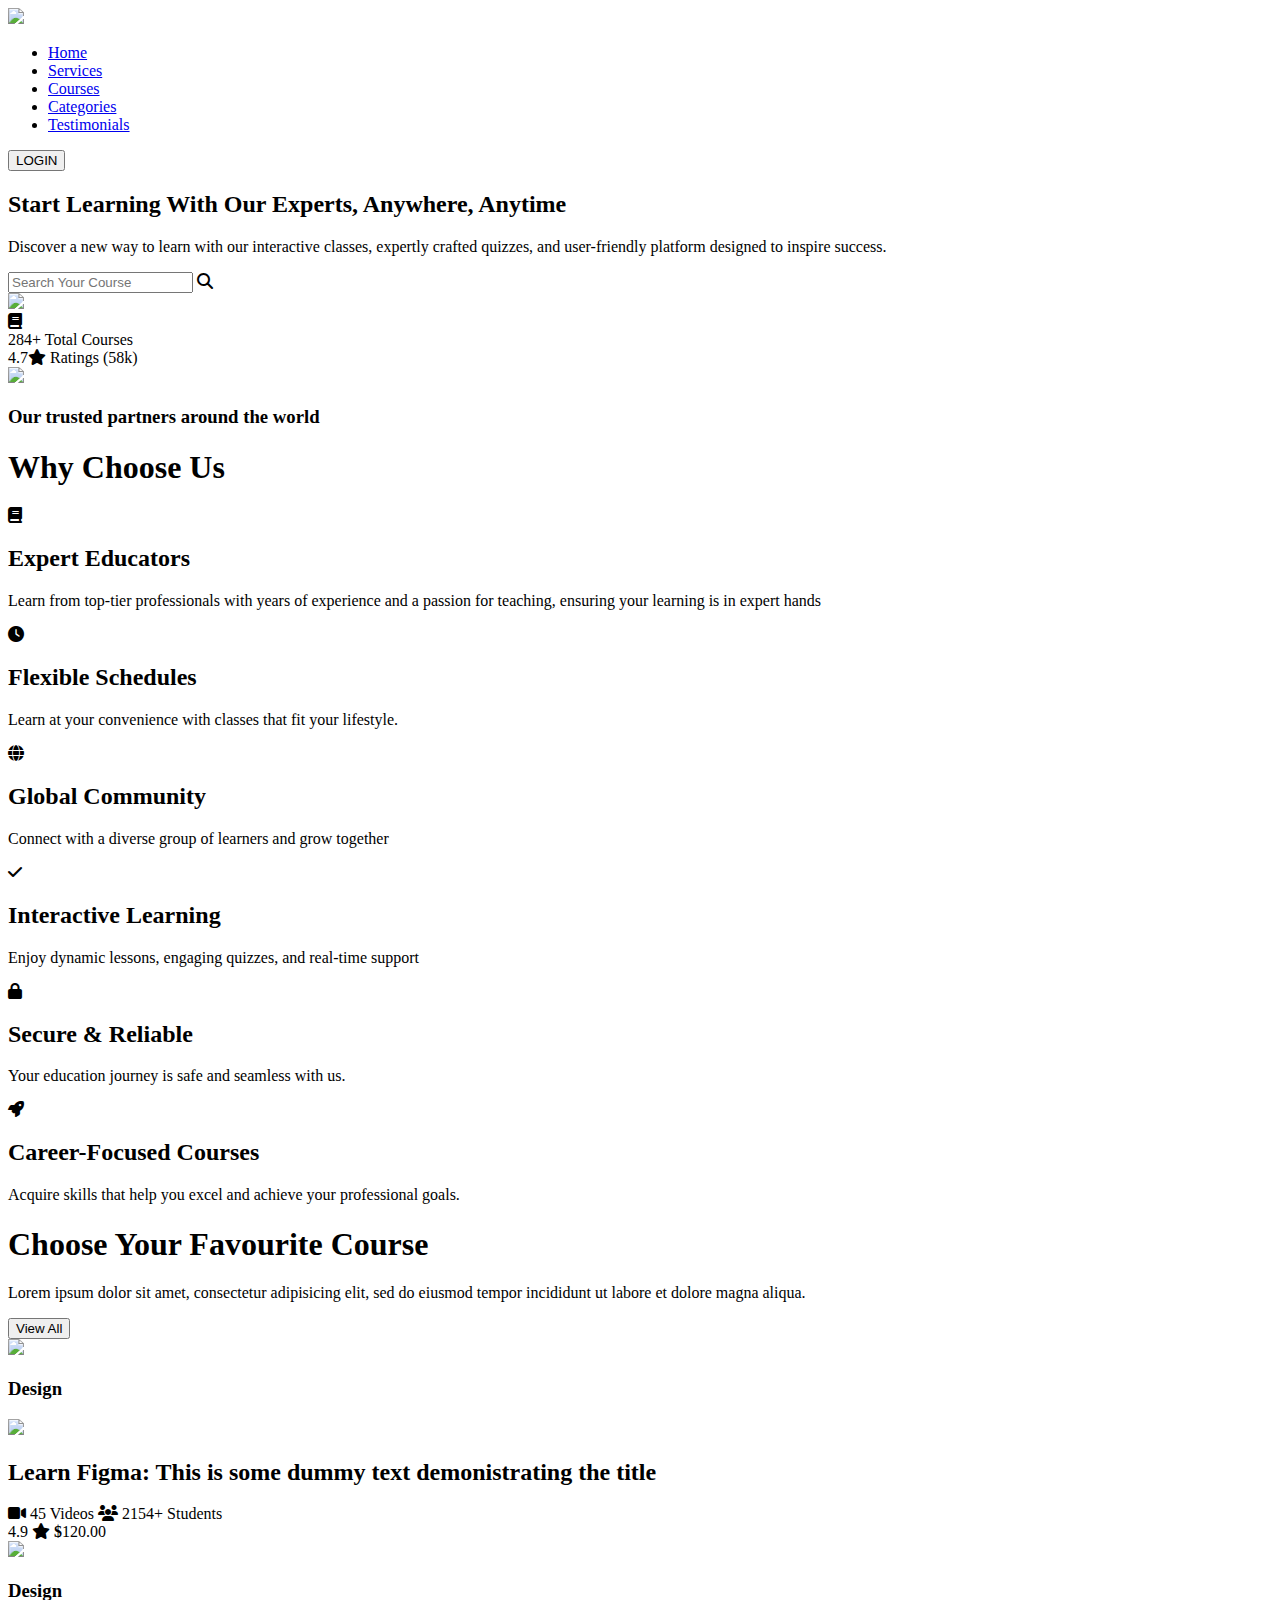
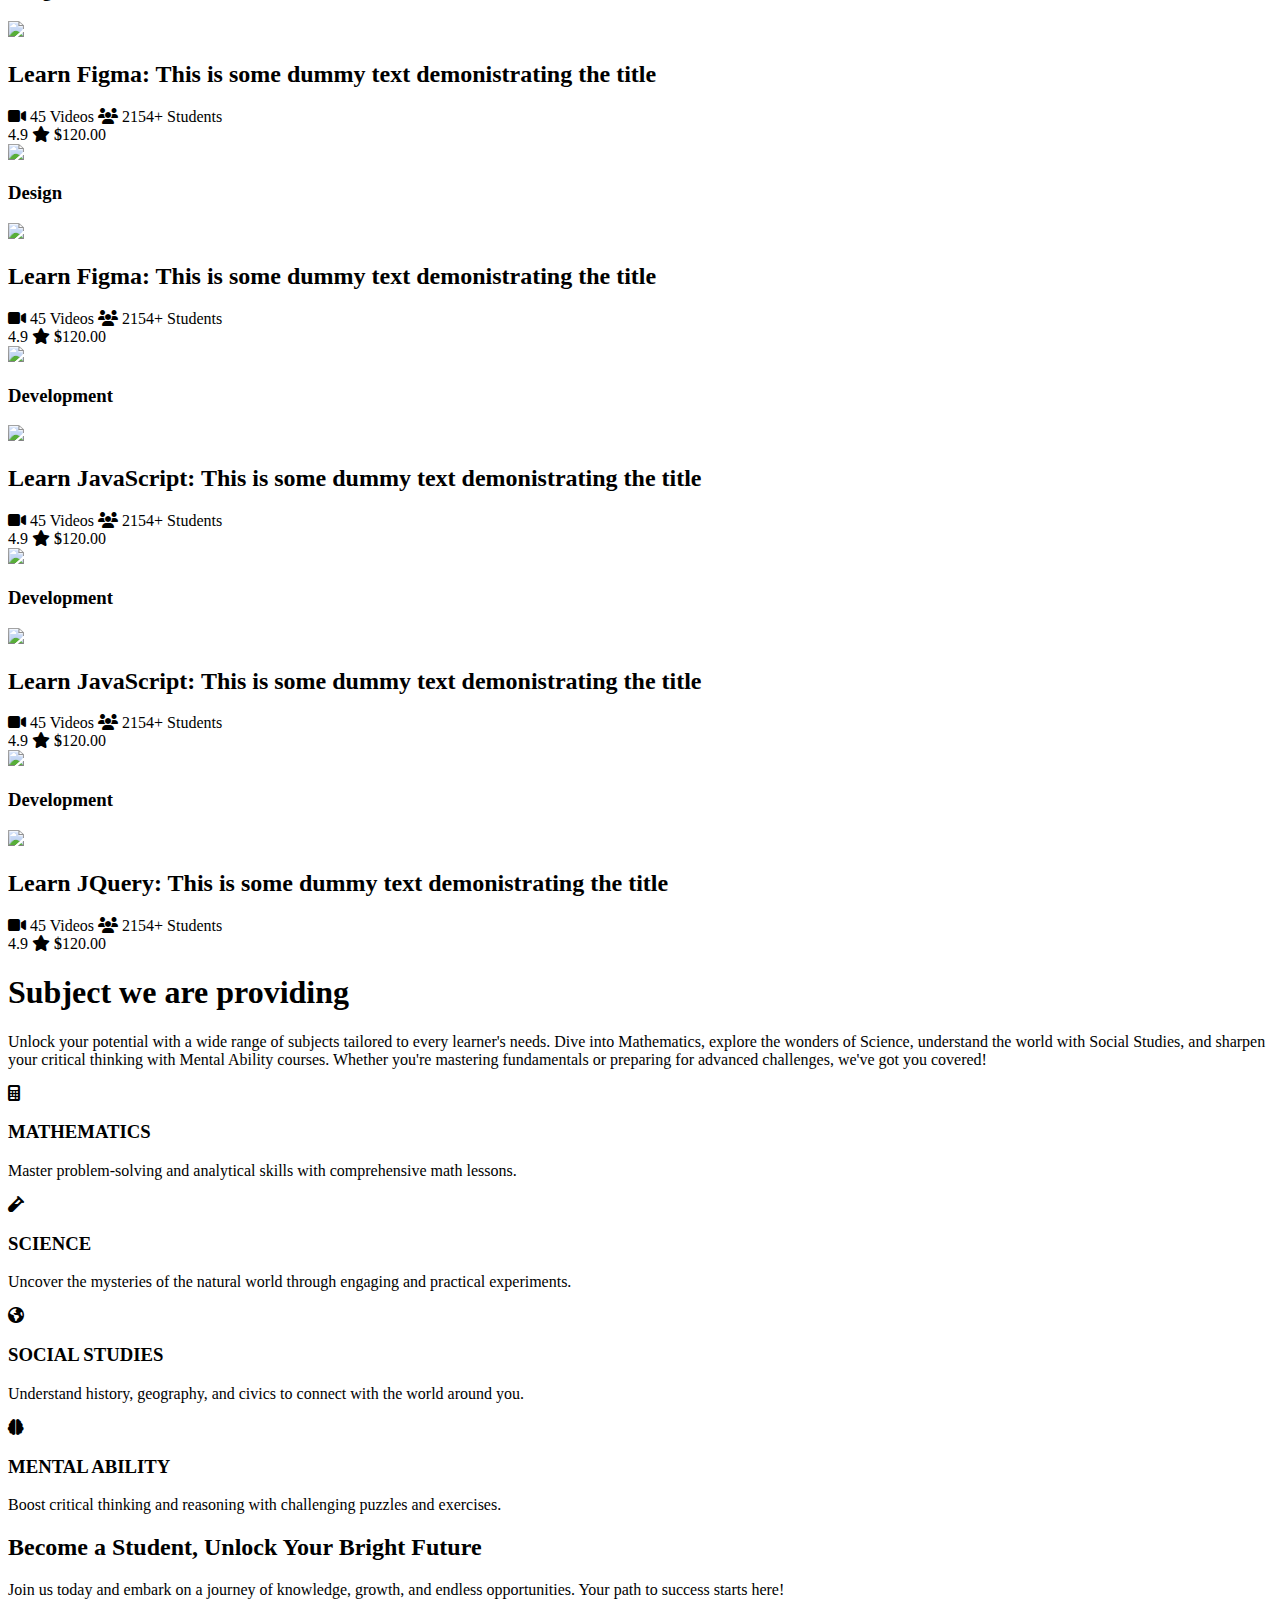
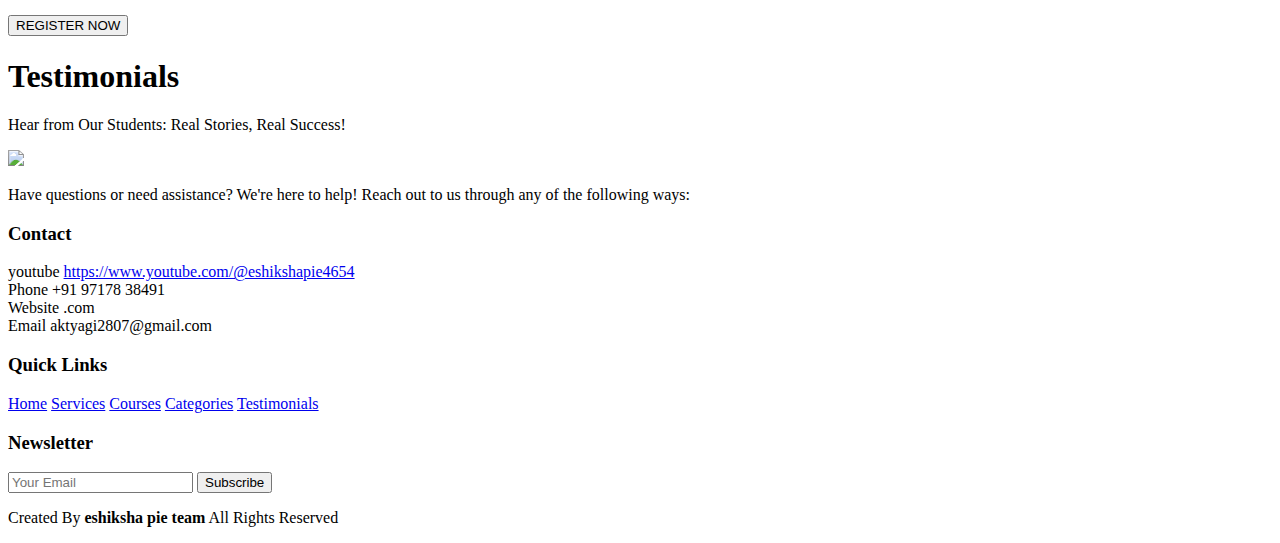
==== index.html @ e1b63f80 "ADDED INDEX.HTML" ====
<!DOCTYPE html>
<html>
<head>
	<!--  *****   Link To Custom CSS Style Sheet   *****  -->
	<link rel="stylesheet" type="text/css" href="style.css">

	<!--  *****   Link To Font Awsome Icons   *****  -->
	<link rel="stylesheet" href="https://cdnjs.cloudflare.com/ajax/libs/font-awesome/6.1.1/css/all.min.css"/>

	<!--  *****   Link To Owl Carousel   *****  -->
	<link rel="stylesheet" href="https://cdnjs.cloudflare.com/ajax/libs/OwlCarousel2/2.3.4/assets/owl.carousel.min.css" />

	<link rel="stylesheet" href="https://cdnjs.cloudflare.com/ajax/libs/OwlCarousel2/2.3.4/assets/owl.theme.default.min.css" />

	<meta name="viewport" content="width=device-width, initial-scale=1, shrink-to-fit=no">
	<title>eshiksha pie</title>
</head>
<body>
<!--   *** Website Container Starts ***   -->
<div class="website-container">
	
<!--   *** Home Section Starts ***   -->
<section class="home" id="home">
	<!--   === Main Navbar Starts ===   -->
	<nav class="main-navbar">
		<a href="#" class="logo">
			<img src="H:\Bright Future Online Education Website (Five Star Tutorials)\Project Files\images\brand-logos\img.png">
		</a>
		<ul class="nav-list">
			<li><a href="#home">Home</a></li>
			<li><a href="#services">Services</a></li>
			<li><a href="#courses">Courses</a></li>
			<li><a href="#categories">Categories</a></li>
			<li><a href="#testimonials">Testimonials</a></li>
		</ul>
		<a href="LOGIN.htm" class="get-started-btn-container">
			<button class="get-started-btn btn">LOGIN</button>
		</a>
		<div class="menu-btn">
			<span></span>
		</div>
	</nav>
	<!--   === Main Navbar Ends ===   -->
	<!--   === Banner Starts ===   -->
	<div class="banner">
		
		<div class="banner-desc">
			<h2>Start Learning With Our Experts, Anywhere, Anytime</h2>
			<p>Discover a new way to learn with our interactive classes, expertly crafted quizzes, and user-friendly platform designed to inspire success.</p>
			<form class="search-bar">
				<input type="search" placeholder="Search Your Course">
				<i class="fa-solid fa-search"></i>
			</form>
		</div>

		<div class="banner-img">
			<div class="banner-img-container">
				<img src="H:\Bright Future Online Education Website (Five Star Tutorials)\Project Files\images\home\stuedent.png">

				<div class="states">
					<div class="total-courses">
						<div class="icon">
							<i class="fa-solid fa-book"></i>
						</div>
						<div class="desc">
							<span>284+</span>
							<span>Total Courses</span>
						</div>
					</div>

					<div class="courses-ratings">
						<span>4.7<i class="fa-solid fa-star"></i></span>
						<span>Ratings (58k)</span>
					</div>
				</div>

				<div class="pattern">
					<img src="images/home/pattern.png">
				</div>

			</div>
		</div>

	</div>
	<!--   === Banner Ends ===   -->
</section>
<!--   *** Home Section Ends ***   -->

<!--   *** Partners Section Starts ***   -->
<section class="partners">
	<h3>Our trusted partners around the world</h3>
	<div class="owl-carousel owl-theme partners-slider">

    	<div class="item brand-item">
    		<img src="images/brand-logos/matoontapa.png">
    	</div>
    	<div class="item brand-item">
    		<img src="images/brand-logos/khostan.png">
    	</div>
    	<div class="item brand-item">
    		<img src="images/brand-logos/etimadya.png">
    	</div>
    	<div class="item brand-item">
    		<img src="images/brand-logos/torghar.png">
    	</div>
    	<div class="item brand-item">
    		<img src="images/brand-logos/nadershakot.png">
    	</div>
    	<div class="item brand-item">
    		<img src="images/brand-logos/almarah.png">
    	</div>

	</div>
</section>
<!--   *** Partners Section Ends ***   -->

<!--   *** Services Section Starts ***   -->
<section class="services" id="services">
	<!--   *** Services Header Starts ***   -->
	<header class="section-header">
		<h1>Why Choose Us</h1>
		<p></p>
	</header>
	<!--   *** Services Header Ends ***   -->
	<!--   *** Services Contents Starts ***   -->
	<div class="services-contents">

		<div class="service-box">
			<div class="service-icon">
				<i class="fa-solid fa-book"></i>
			</div>
			<div class="service-desc">
				<h2>Expert Educators</h2>
				<p>Learn from top-tier professionals with years of experience and a passion for teaching, ensuring your learning is in expert hands</p>
			</div>
		</div>

		<div class="service-box">
			<div class="service-icon">
				<i class="fa-solid fa-clock"></i>
			</div>
			<div class="service-desc">
				<h2>Flexible Schedules</h2>
				<p>Learn at your convenience with classes that fit your lifestyle.</p>
			</div>
		</div>

		<div class="service-box">
			<div class="service-icon">
				<i class="fa-solid fa-globe"></i>
			</div>
			<div class="service-desc">
				<h2>Global Community</h2>
				<p>Connect with a diverse group of learners and grow together</p>
			</div>
		</div>

		<div class="service-box">
			<div class="service-icon">
				<i class="fa-solid fa-check"></i>
			</div>
			<div class="service-desc">
				<h2>Interactive Learning</h2>
				<p>Enjoy dynamic lessons, engaging quizzes, and real-time support</p>
			</div>
		</div>

		<div class="service-box">
			<div class="service-icon">
				<i class="fa-solid fa-lock"></i>
			</div>
			<div class="service-desc">
				<h2>Secure & Reliable </h2>
				<p>Your education journey is safe and seamless with us.</p>
			</div>
		</div>

		<div class="service-box">
			<div class="service-icon">
				<i class="fa-solid fa-rocket"></i>
			</div>
			<div class="service-desc">
				<h2>Career-Focused Courses </h2>
				<p>Acquire skills that help you excel and achieve your professional goals.</p>
			</div>
		</div>

	</div>
	<!--   *** Services Contents Ends ***   -->
</section>
<!--   *** Services Section Ends ***   -->

<!--   *** Courses Section Starts ***   -->
<section class="courses" id="courses">
	<!--   *** Courses Header Starts ***   -->
	<header class="section-header">
		<div class="header-text">
			<h1>Choose Your Favourite Course</h1>
			<p>Lorem ipsum dolor sit amet, consectetur adipisicing elit, sed do eiusmod tempor incididunt ut labore et dolore magna aliqua.</p>
		</div>
		<button class="courses-btn btn">View All</button>
	</header>
	<!--   *** Courses Header Ends ***   -->
	<!--   *** Courses Contents Starts ***   -->
	<div class="course-contents">
		
		<div class="course-card">
			<img src="images/courses/course-1.jpg">
			<div class="category">
				<div class="subject"><h3>Design</h3></div>
				<img src="images/courses/teacher-1.jpg">
			</div>
			<h2 class="course-title">Learn Figma: This is some dummy text demonistrating the title</h2>
			<div class="course-desc">
				<span><i class="fa-solid fa-video"></i> 45 Videos</span>
				<span><i class="fa-solid fa-users"></i> 2154+ Students</span>
			</div>
			<div class="course-ratings">
				<span>4.9 <i class="fa-solid fa-star"></i></span>
				<span><b>$</b>120.00</span>
			</div>
		</div>

		<div class="course-card">
			<img src="images/courses/course-1.jpg">
			<div class="category">
				<div class="subject"><h3>Design</h3></div>
				<img src="images/courses/teacher-1.jpg">
			</div>
			<h2 class="course-title">Learn Figma: This is some dummy text demonistrating the title</h2>
			<div class="course-desc">
				<span><i class="fa-solid fa-video"></i> 45 Videos</span>
				<span><i class="fa-solid fa-users"></i> 2154+ Students</span>
			</div>
			<div class="course-ratings">
				<span>4.9 <i class="fa-solid fa-star"></i></span>
				<span><b>$</b>120.00</span>
			</div>
		</div>

		<div class="course-card">
			<img src="images/courses/course-1.jpg">
			<div class="category">
				<div class="subject"><h3>Design</h3></div>
				<img src="images/courses/teacher-1.jpg">
			</div>
			<h2 class="course-title">Learn Figma: This is some dummy text demonistrating the title</h2>
			<div class="course-desc">
				<span><i class="fa-solid fa-video"></i> 45 Videos</span>
				<span><i class="fa-solid fa-users"></i> 2154+ Students</span>
			</div>
			<div class="course-ratings">
				<span>4.9 <i class="fa-solid fa-star"></i></span>
				<span><b>$</b>120.00</span>
			</div>
		</div>

		<div class="course-card">
			<img src="images/courses/course-1.jpg">
			<div class="category">
				<div class="subject"><h3>Development</h3></div>
				<img src="images/courses/teacher-1.jpg">
			</div>
			<h2 class="course-title">Learn JavaScript: This is some dummy text demonistrating the title</h2>
			<div class="course-desc">
				<span><i class="fa-solid fa-video"></i> 45 Videos</span>
				<span><i class="fa-solid fa-users"></i> 2154+ Students</span>
			</div>
			<div class="course-ratings">
				<span>4.9 <i class="fa-solid fa-star"></i></span>
				<span><b>$</b>120.00</span>
			</div>
		</div>

		<div class="course-card">
			<img src="images/courses/course-1.jpg">
			<div class="category">
				<div class="subject"><h3>Development</h3></div>
				<img src="images/courses/teacher-1.jpg">
			</div>
			<h2 class="course-title">Learn JavaScript: This is some dummy text demonistrating the title</h2>
			<div class="course-desc">
				<span><i class="fa-solid fa-video"></i> 45 Videos</span>
				<span><i class="fa-solid fa-users"></i> 2154+ Students</span>
			</div>
			<div class="course-ratings">
				<span>4.9 <i class="fa-solid fa-star"></i></span>
				<span><b>$</b>120.00</span>
			</div>
		</div>

		<div class="course-card">
			<img src="images/courses/course-1.jpg">
			<div class="category">
				<div class="subject"><h3>Development</h3></div>
				<img src="images/courses/teacher-1.jpg">
			</div>
			<h2 class="course-title">Learn JQuery: This is some dummy text demonistrating the title</h2>
			<div class="course-desc">
				<span><i class="fa-solid fa-video"></i> 45 Videos</span>
				<span><i class="fa-solid fa-users"></i> 2154+ Students</span>
			</div>
			<div class="course-ratings">
				<span>4.9 <i class="fa-solid fa-star"></i></span>
				<span><b>$</b>120.00</span>
			</div>
		</div>

	</div>
	<!--   *** Courses Contents Ends ***   -->
</section>
<!--   *** Courses Section Ends ***   -->

<!--   *** Courses Categories Section Starts ***   -->
<section class="categories" id="categories">
	<!--   === Categories Section Header Starts ===   -->
	<header class="section-header">
		<h1>Subject we are providing</h1>
		<p>Unlock your potential with a wide range of subjects tailored to every learner's needs. Dive into Mathematics, explore the wonders of Science, understand the world with Social Studies, and sharpen your critical thinking with Mental Ability courses. Whether you're mastering fundamentals or preparing for advanced challenges, we've got you covered!</p>
	</header>
	<!--   === Categories Section Header Ends ===   -->
	<!--   === Categories Section Contents Starts ===   -->
	<div class="categories-contents">
		
		<div class="category-item">
			<div class="category-icon">
				<i class="fa-solid fa-calculator"></i>
			</div>
			<div class="category-desc">
				<h3>MATHEMATICS</h3>
				<p>Master problem-solving and analytical skills with comprehensive math lessons.</p>
			</div>
		</div>

		<div class="category-item">
			<div class="category-icon">
				<i class="fa-solid fa-vial"></i>
			</div>
			<div class="category-desc">
				<h3>SCIENCE</h3>
				<p>Uncover the mysteries of the natural world through engaging and practical experiments.</p>
			</div>
		</div>

		<div class="category-item">
			<div class="category-icon">
				<i class="fa-solid fa-earth-americas"></i>
			</div>
			<div class="category-desc">
				<h3>SOCIAL STUDIES</h3>
				<p>Understand history, geography, and civics to connect with the world around you.</p>
			</div>
		</div>

		<div class="category-item">
			<div class="category-icon">
				<i class="fa-solid fa-brain"></i>
			</div>
			<div class="category-desc">
				<h3>MENTAL ABILITY</h3>
				<p>Boost critical thinking and reasoning with challenging puzzles and exercises.</p>
			</div>
		</div>

	</div>
	<!--   === Categories Section Contents Ends ===   -->
</section>
<!--   *** Courses Categories Section Ends ***   -->

<!--   *** Teacher Section Starts ***   -->
<section class="instructor">
	<div class="instructor-container">
		<h2>Become a Student, Unlock Your Bright Future </h2>
		<p>Join us today and embark on a journey of knowledge, growth, and endless opportunities. Your path to success starts here!</p>
		<button class="teacher-btn btn" onclick="window.location.href='file:///H:/Bright%20Future%20Online%20Education%20Website%20(Five%20Star%20Tutorials)/Project%20Files/register.htm'">REGISTER NOW</button>
	</div>
</section>
<!--   *** Teacher Section Ends ***   -->

<!--   *** Testimonials Section Starts ***   -->
<section class="testimonials" id="testimonials">
	<!--   === Testimonials Section Header Starts ===   -->
	<header class="section-header">
		<h1>Testimonials</h1>
	<p>Hear from Our Students: Real Stories, Real Success!</p>
	</header>
	<!--   === Testimonials Section Header Ends ===   -->
	<!--   === Testimonials Contents Starts ===   -->
	<div class="owl-carousel owl-theme testimonials-slider">

    	<div class="item testimonials-item">
    		<div class="profile">
    			<div class="profile-image">
    				<img src="images/testimonials/student-1.jpg">
    			</div>
    			<div class="profile-desc">
    				<span>KARTIK AGARWAL</span>
    				<span>Student</span>
    			</div>
    		</div>
    		<p>🌟 "Transformational Learning Experience!"
				"The teaching methods are incredible! The instructors explain complex topics with ease, making learning enjoyable and effective. Highly recommend this platform for anyone looking to excel!"</p>
    		<div class="quote">
    			<i class="fa fa-quote-left"></i>
    		</div>
    		<div class="ratings">
    			<i class="fa-solid fa-star"></i>
    			<i class="fa-solid fa-star"></i>
    			<i class="fa-solid fa-star"></i>
    			<i class="fa-solid fa-star"></i>
    			<i class="fa-solid fa-star"></i>
    		</div>
    	</div>

    	<div class="item testimonials-item">
    		<div class="profile">
    			<div class="profile-image">
    				<img src="images/testimonials/student-1.jpg">
    			</div>
    			<div class="profile-desc">
    				<span>ABHINAV KUMAR</span>
    				<span>Student</span>
    			</div>
    		</div>
    		<p>🌟 "Flexible and Engaging!"
				"The flexible schedules allowed me to learn at my own pace, and the interactive lessons kept me motivated throughout. This coaching platform is a game-changer!"</p>
    		<div class="quote">
    			<i class="fa fa-quote-left"></i>
    		</div>
    		<div class="ratings">
    			<i class="fa-solid fa-star"></i>
    			<i class="fa-solid fa-star"></i>
    			<i class="fa-solid fa-star"></i>
    			<i class="fa-solid fa-star"></i>
    			<i class="fa-solid fa-star"></i>
    		</div>
    	</div>

    	<div class="item testimonials-item">
    		<div class="profile">
    			<div class="profile-image">
    				<img src="images/testimonials/student-1.jpg">
    			</div>
    			<div class="profile-desc">
    				<span>SAKSHAM GARG</span>
    				<span>Student</span>
    			</div>
    		</div>
    		<p>🌟 "Top-Notch Educators!"
				"The expert educators here are outstanding! Their dedication and support have truly helped me improve my grades and confidence in subjects I used to struggle with."</p>
    		<div class="quote">
    			<i class="fa fa-quote-left"></i>
    		</div>
    		<div class="ratings">
    			<i class="fa-solid fa-star"></i>
    			<i class="fa-solid fa-star"></i>
    			<i class="fa-solid fa-star"></i>
    			<i class="fa-solid fa-star"></i>
    			<i class="fa-solid fa-star"></i>
    		</div>
    	</div>

    	<div class="item testimonials-item">
    		<div class="profile">
    			<div class="profile-image">
    				<img src="images/testimonials/student-1.jpg">
    			</div>
    			<div class="profile-desc">
    				<span>PAHAL SHARMA</span>
    				<span>Student</span>
    			</div>
    		</div>
    		<p>🌟 "A Community That Inspires!"
				"I love how this platform connects learners from different backgrounds. The collaborative environment and real-time support make it feel like a classroom, even online!"</p>
    		<div class="quote">
    			<i class="fa fa-quote-left"></i>
    		</div>
    		<div class="ratings">
    			<i class="fa-solid fa-star"></i>
    			<i class="fa-solid fa-star"></i>
    			<i class="fa-solid fa-star"></i>
    			<i class="fa-solid fa-star"></i>
    			<i class="fa-solid fa-star"></i>
    		</div>
    	</div>

    	<div class="item testimonials-item">
    		<div class="profile">
    			<div class="profile-image">
    				<img src="images/testimonials/student-1.jpg">
    			</div>
    			<div class="profile-desc">
    				<span>OMISHA BAHORAY</span>
    				<span>Student</span>
    			</div>
    		</div>
    		<p>🌟 "Results Beyond Expectations!"
				"I joined this coaching to improve my skills, and the results have been phenomenal. The focus on personalized learning and career-oriented courses made all the difference!"</p>
    		<div class="quote">
    			<i class="fa fa-quote-left"></i>
    		</div>
    		<div class="ratings">
    			<i class="fa-solid fa-star"></i>
    			<i class="fa-solid fa-star"></i>
    			<i class="fa-solid fa-star"></i>
    			<i class="fa-solid fa-star"></i>
    			<i class="fa-solid fa-star"></i>
    		</div>
    	</div>

	</div>
	<!--   === Testimonials Contents Ends ===   -->
</section>
<!--   *** Testimonials Section Ends ***   -->

<!--   *** Footer Section Starts ***   -->
<section class="footer" id="footer">
	
	<!--   === Footer Contents Starts ===   -->
	<div class="footer-contents">
		
		<div class="footer-col footer-col-1">
			<div class="col-title">
				<img src="H:\Bright Future Online Education Website (Five Star Tutorials)\Project Files\images\brand-logos\img.png">
			</div>
			<div class="col-contents">
				<p>Have questions or need assistance? We're here to help! Reach out to us through any of the following ways:</p>
				
			</div>
		</div>

		<div class="footer-col footer-col-2">
			<div class="col-title">
				<h3>Contact</h3>
			</div>
			<div class="col-contents">
				<div class="contact-row">
					<span>youtube</span>
					<span><a href="https://www.youtube.com/@eshikshapie4654">https://www.youtube.com/@eshikshapie4654</a></span>
				</div>
				<div class="contact-row">
					<span>Phone</span>
					<span>+91 97178 38491</span>
				</div>
				<div class="contact-row">
					<span>Website</span>
					<span>.com</span>
				</div>
				<div class="contact-row">
					<span>Email</span>
					<span>aktyagi2807@gmail.com</span>
				</div>
			</div>
		</div>

		<div class="footer-col footer-col-3">
			<div class="col-title">
				<h3>Quick Links</h3>
			</div>
			<div class="col-contents">
				<a href="#">Home</a>
				<a href="#">Services</a>
				<a href="#">Courses</a>
				<a href="#">Categories</a>
				<a href="#">Testimonials</a>
			</div>
		</div>

		<div class="footer-col footer-col-4">
			<div class="col-title">
				<h3>Newsletter</h3>
			</div>
			<div class="col-contents">
				<form class="newsletter">
					<input type="email" placeholder="Your Email">
					<button class="newsletter-btn btn" type="submit">Subscribe</button>
				</form>
			</div>
		</div>

	</div>
	<!--   === Footer Contents Ends ===   -->
	<div class="copy-rights">
		<p>Created By <b>eshiksha pie  team</b> All Rights Reserved</p>
	</div>

</section>
<!--   *** Footer Section Ends ***   -->


</div>
<!--   *** Website Container Ends ***   -->



<!--   *** Link To JQuery ***   -->
<script src="https://cdnjs.cloudflare.com/ajax/libs/jquery/3.7.0/jquery.min.js"></script>

<!--   *** Link To Owl Carousel ***   -->
<script src="https://cdnjs.cloudflare.com/ajax/libs/OwlCarousel2/2.3.4/owl.carousel.min.js"></script>

<!--   *** Link To Curstom Script File ***   -->
<script type="text/javascript" src="script.js"></script>
</body>
</html>
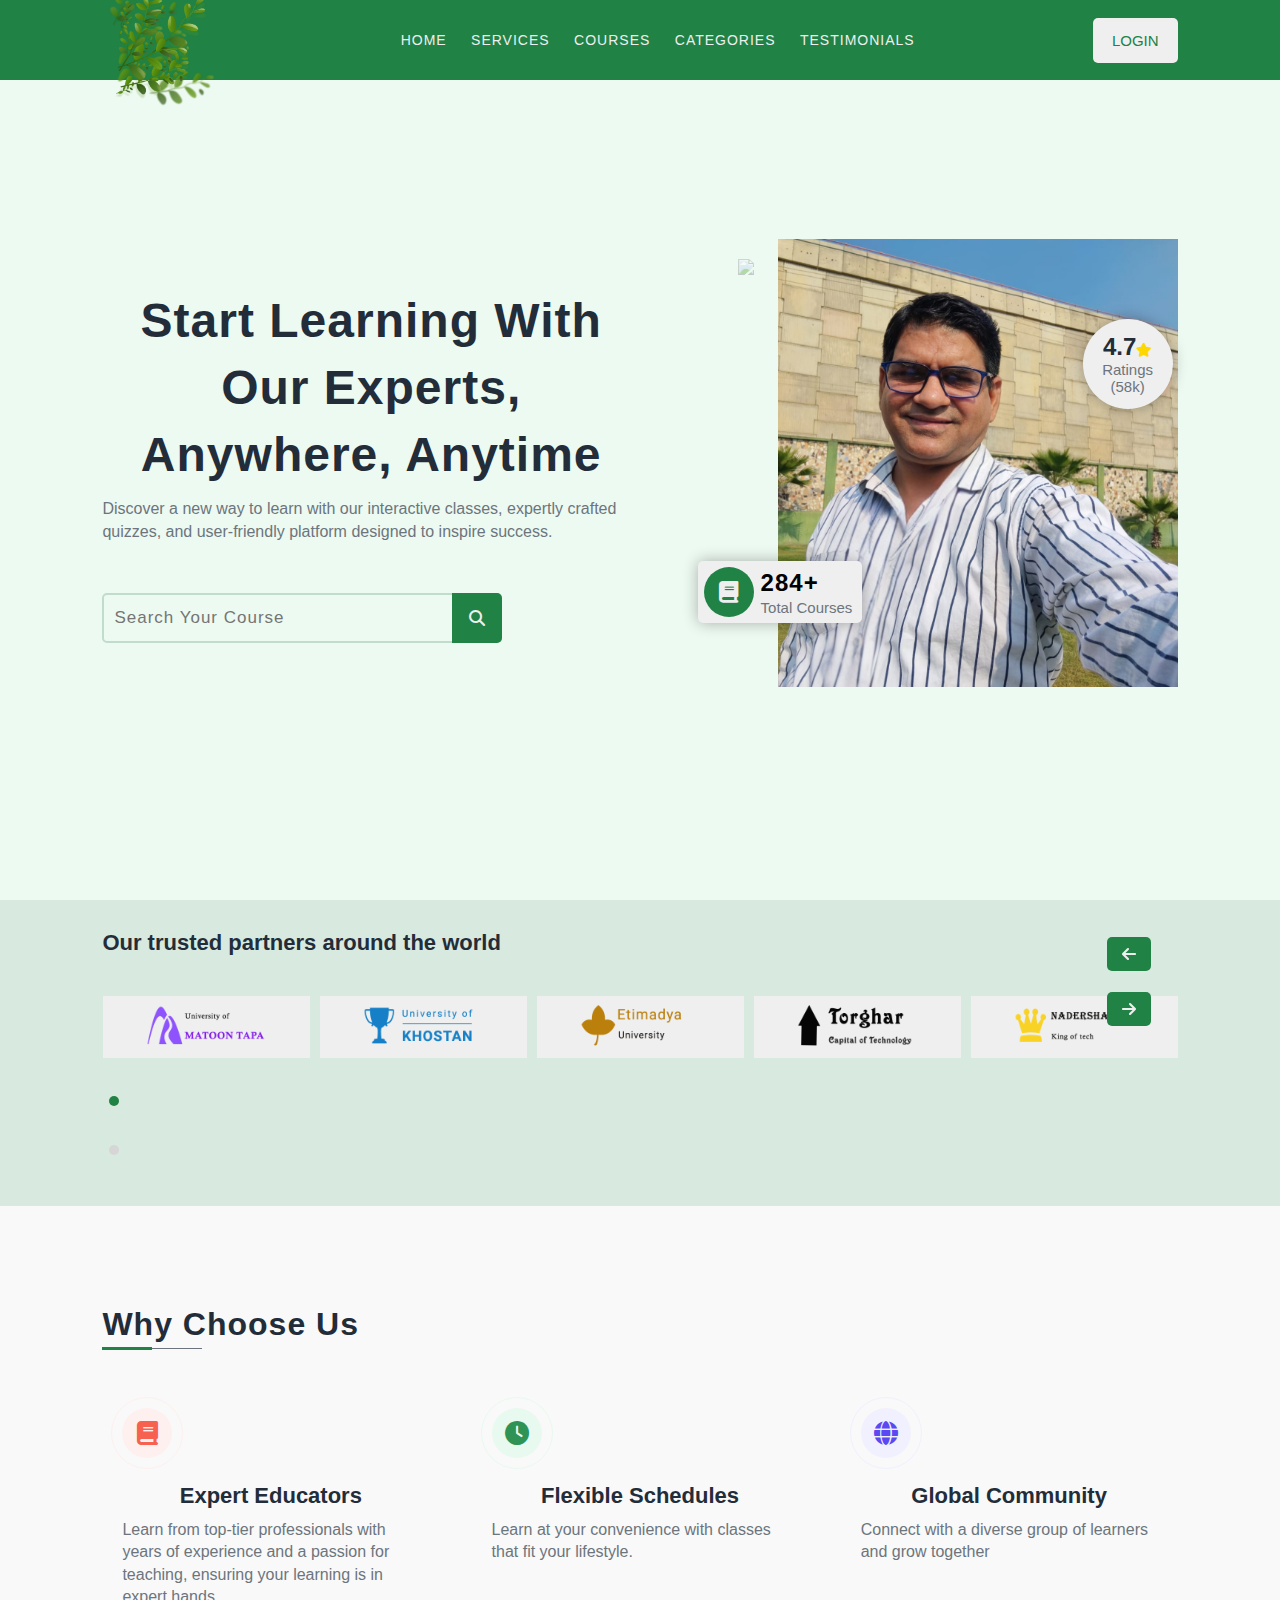
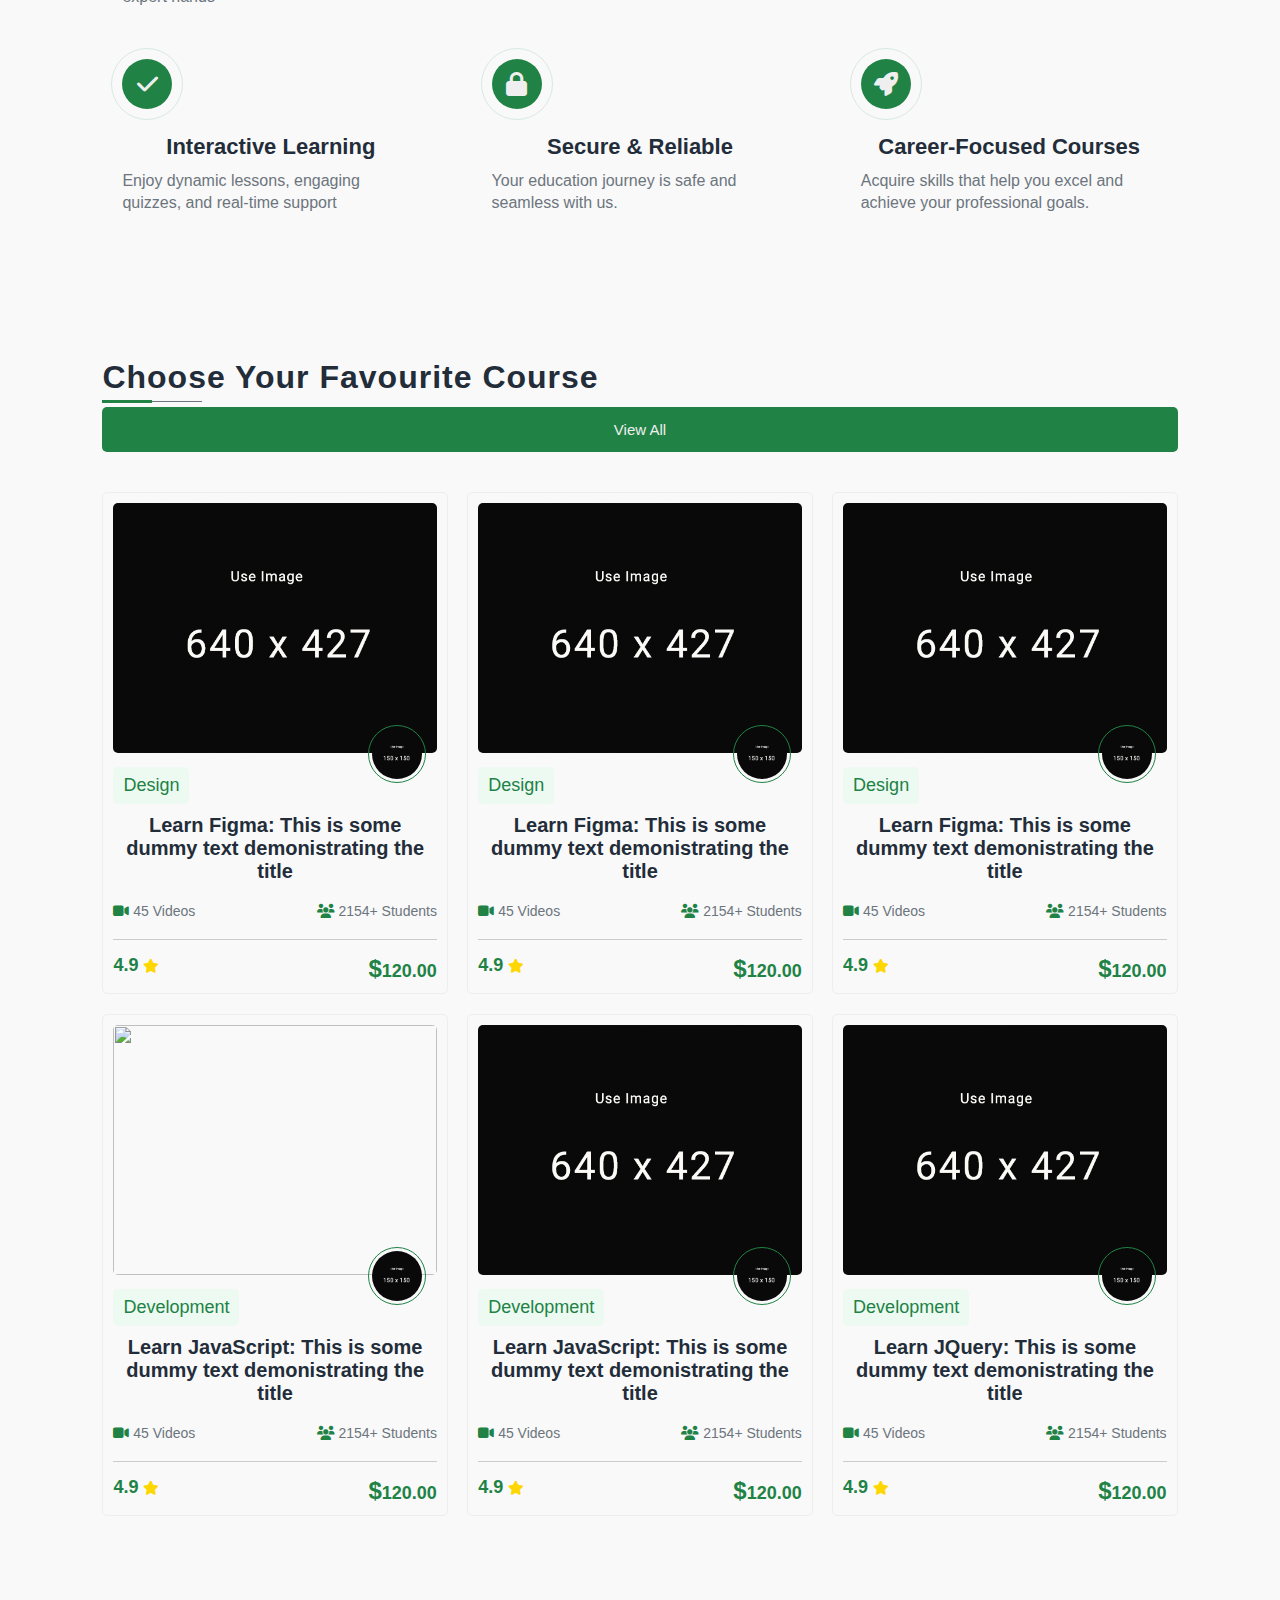
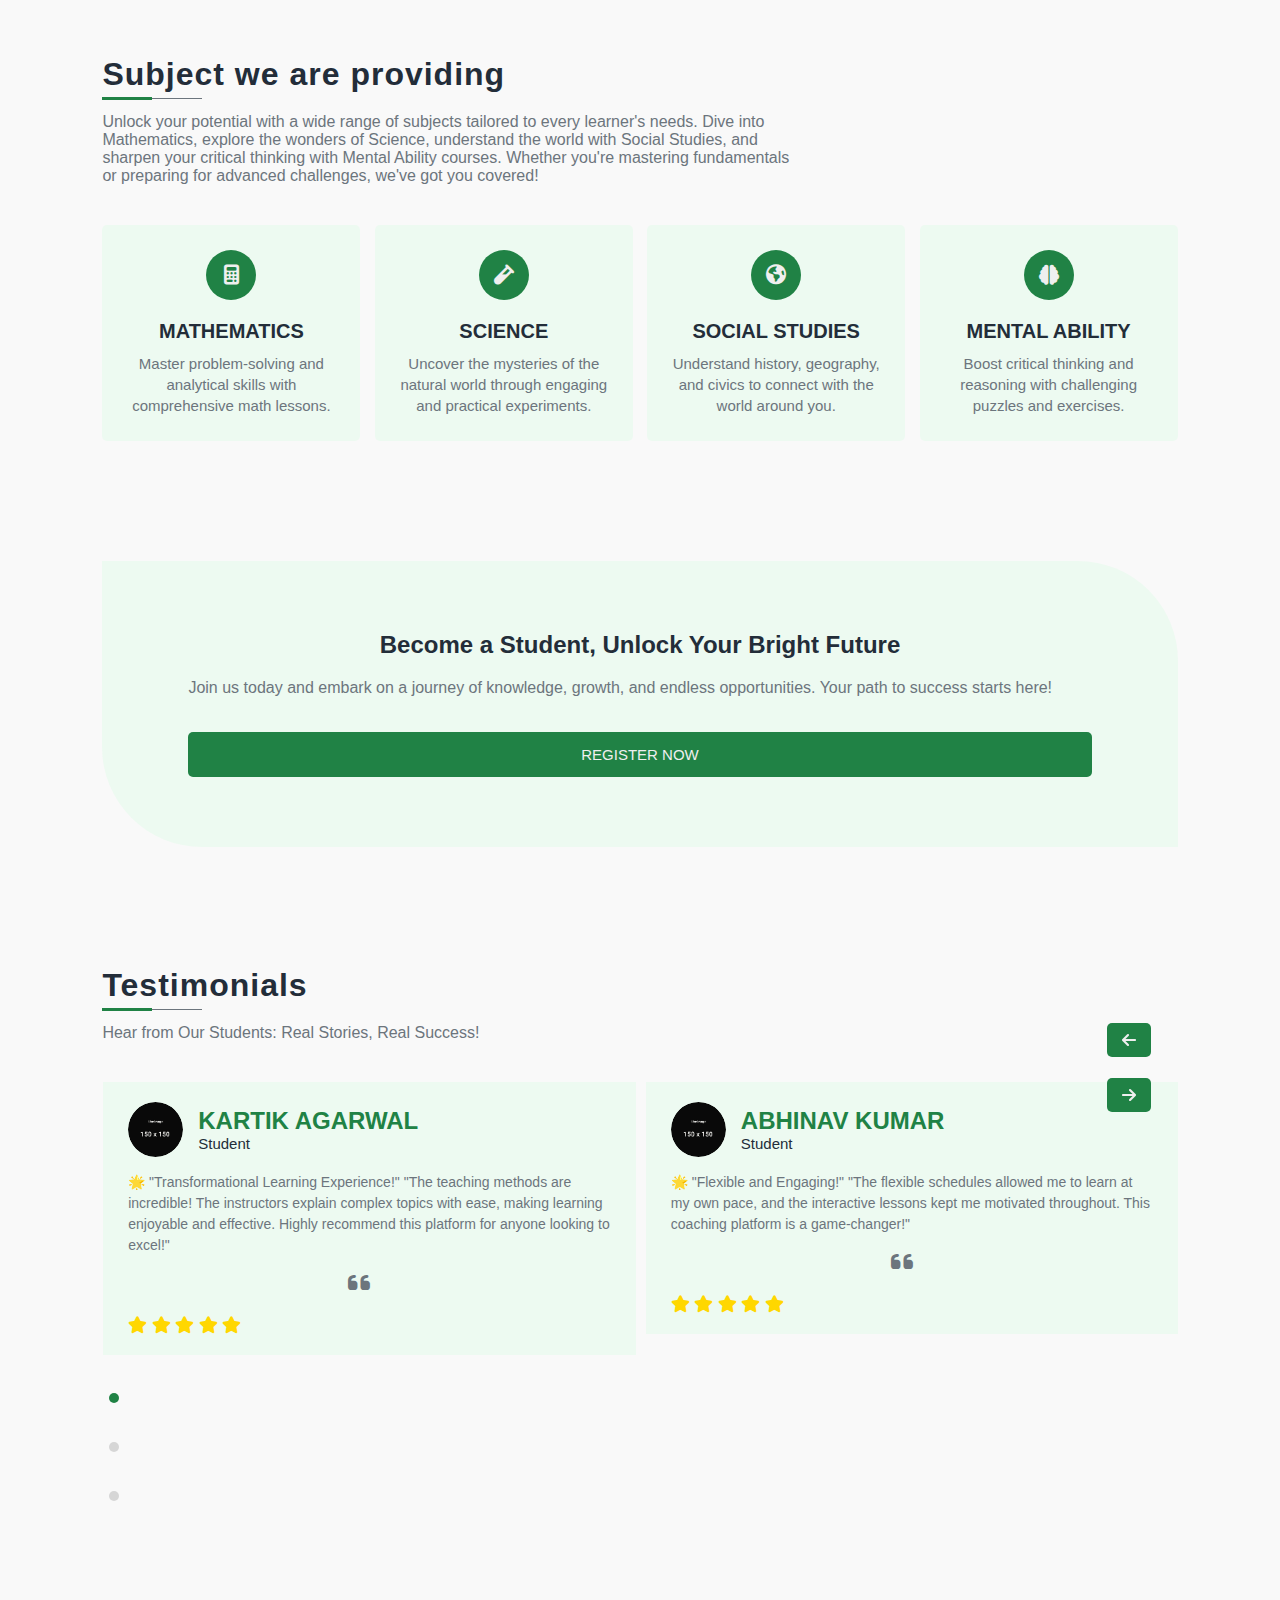
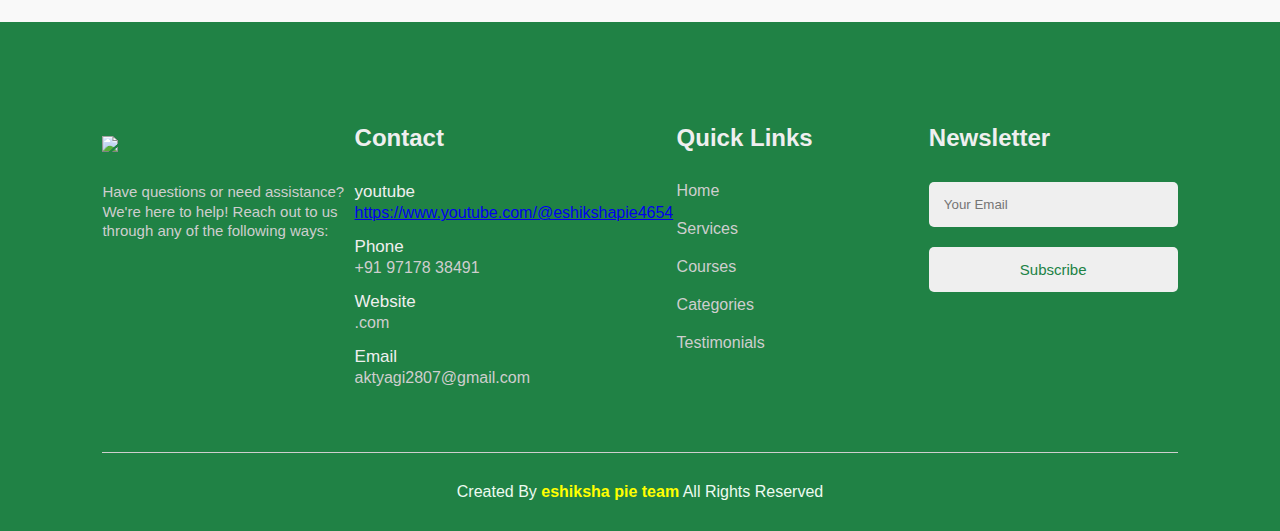
==== commit dada50bb: "Update index.html" ====
--- a/index.html
+++ b/index.html
@@ -24,7 +24,7 @@
 	<!--   === Main Navbar Starts ===   -->
 	<nav class="main-navbar">
 		<a href="#" class="logo">
-			<img src="H:\Bright Future Online Education Website (Five Star Tutorials)\Project Files\images\brand-logos\img.png">
+			<img src="img.png">
 		</a>
 		<ul class="nav-list">
 			<li><a href="#home">Home</a></li>
@@ -55,7 +55,7 @@
 
 		<div class="banner-img">
 			<div class="banner-img-container">
-				<img src="H:\Bright Future Online Education Website (Five Star Tutorials)\Project Files\images\home\stuedent.png">
+				<img src="stuedent.png">
 
 				<div class="states">
 					<div class="total-courses">
@@ -92,22 +92,22 @@
 	<div class="owl-carousel owl-theme partners-slider">
 
     	<div class="item brand-item">
-    		<img src="images/brand-logos/matoontapa.png">
+    		<img src="matoontapa.png">
     	</div>
     	<div class="item brand-item">
-    		<img src="images/brand-logos/khostan.png">
+    		<img src="khostan.png">
     	</div>
     	<div class="item brand-item">
-    		<img src="images/brand-logos/etimadya.png">
+    		<img src="etimadya.png">
     	</div>
     	<div class="item brand-item">
-    		<img src="images/brand-logos/torghar.png">
+    		<img src="torghar.png">
     	</div>
     	<div class="item brand-item">
-    		<img src="images/brand-logos/nadershakot.png">
+    		<img src="nadershakot.png">
     	</div>
     	<div class="item brand-item">
-    		<img src="images/brand-logos/almarah.png">
+    		<img src="almarah.png">
     	</div>
 
 	</div>
@@ -205,10 +205,10 @@
 	<div class="course-contents">
 		
 		<div class="course-card">
-			<img src="images/courses/course-1.jpg">
+			<img src="course-1.jpg">
 			<div class="category">
 				<div class="subject"><h3>Design</h3></div>
-				<img src="images/courses/teacher-1.jpg">
+				<img src="teacher-1.jpg">
 			</div>
 			<h2 class="course-title">Learn Figma: This is some dummy text demonistrating the title</h2>
 			<div class="course-desc">
@@ -222,10 +222,10 @@
 		</div>
 
 		<div class="course-card">
-			<img src="images/courses/course-1.jpg">
+			<img src="course-1.jpg">
 			<div class="category">
 				<div class="subject"><h3>Design</h3></div>
-				<img src="images/courses/teacher-1.jpg">
+				<img src="teacher-1.jpg">
 			</div>
 			<h2 class="course-title">Learn Figma: This is some dummy text demonistrating the title</h2>
 			<div class="course-desc">
@@ -239,10 +239,10 @@
 		</div>
 
 		<div class="course-card">
-			<img src="images/courses/course-1.jpg">
+			<img src="course-1.jpg">
 			<div class="category">
 				<div class="subject"><h3>Design</h3></div>
-				<img src="images/courses/teacher-1.jpg">
+				<img src="teacher-1.jpg">
 			</div>
 			<h2 class="course-title">Learn Figma: This is some dummy text demonistrating the title</h2>
 			<div class="course-desc">
@@ -259,7 +259,7 @@
 			<img src="images/courses/course-1.jpg">
 			<div class="category">
 				<div class="subject"><h3>Development</h3></div>
-				<img src="images/courses/teacher-1.jpg">
+				<img src="teacher-1.jpg">
 			</div>
 			<h2 class="course-title">Learn JavaScript: This is some dummy text demonistrating the title</h2>
 			<div class="course-desc">
@@ -273,10 +273,10 @@
 		</div>
 
 		<div class="course-card">
-			<img src="images/courses/course-1.jpg">
+			<img src="course-1.jpg">
 			<div class="category">
 				<div class="subject"><h3>Development</h3></div>
-				<img src="images/courses/teacher-1.jpg">
+				<img src="teacher-1.jpg">
 			</div>
 			<h2 class="course-title">Learn JavaScript: This is some dummy text demonistrating the title</h2>
 			<div class="course-desc">
@@ -290,10 +290,10 @@
 		</div>
 
 		<div class="course-card">
-			<img src="images/courses/course-1.jpg">
+			<img src="course-1.jpg">
 			<div class="category">
 				<div class="subject"><h3>Development</h3></div>
-				<img src="images/courses/teacher-1.jpg">
+				<img src="teacher-1.jpg">
 			</div>
 			<h2 class="course-title">Learn JQuery: This is some dummy text demonistrating the title</h2>
 			<div class="course-desc">
@@ -372,7 +372,7 @@
 	<div class="instructor-container">
 		<h2>Become a Student, Unlock Your Bright Future </h2>
 		<p>Join us today and embark on a journey of knowledge, growth, and endless opportunities. Your path to success starts here!</p>
-		<button class="teacher-btn btn" onclick="window.location.href='file:///H:/Bright%20Future%20Online%20Education%20Website%20(Five%20Star%20Tutorials)/Project%20Files/register.htm'">REGISTER NOW</button>
+		<button class="teacher-btn btn" onclick="window.location.href='register.htm'">REGISTER NOW</button>
 	</div>
 </section>
 <!--   *** Teacher Section Ends ***   -->
@@ -391,7 +391,7 @@
     	<div class="item testimonials-item">
     		<div class="profile">
     			<div class="profile-image">
-    				<img src="images/testimonials/student-1.jpg">
+    				<img src="student-1.jpg">
     			</div>
     			<div class="profile-desc">
     				<span>KARTIK AGARWAL</span>
@@ -415,7 +415,7 @@
     	<div class="item testimonials-item">
     		<div class="profile">
     			<div class="profile-image">
-    				<img src="images/testimonials/student-1.jpg">
+    				<img src="student-1.jpg">
     			</div>
     			<div class="profile-desc">
     				<span>ABHINAV KUMAR</span>
@@ -439,7 +439,7 @@
     	<div class="item testimonials-item">
     		<div class="profile">
     			<div class="profile-image">
-    				<img src="images/testimonials/student-1.jpg">
+    				<img src="student-1.jpg">
     			</div>
     			<div class="profile-desc">
     				<span>SAKSHAM GARG</span>
@@ -463,7 +463,7 @@
     	<div class="item testimonials-item">
     		<div class="profile">
     			<div class="profile-image">
-    				<img src="images/testimonials/student-1.jpg">
+    				<img src="student-1.jpg">
     			</div>
     			<div class="profile-desc">
     				<span>PAHAL SHARMA</span>
@@ -487,7 +487,7 @@
     	<div class="item testimonials-item">
     		<div class="profile">
     			<div class="profile-image">
-    				<img src="images/testimonials/student-1.jpg">
+    				<img src="student-1.jpg">
     			</div>
     			<div class="profile-desc">
     				<span>OMISHA BAHORAY</span>
@@ -602,4 +602,4 @@
 <!--   *** Link To Curstom Script File ***   -->
 <script type="text/javascript" src="script.js"></script>
 </body>
-</html>+</html>
--- a/style.css
+++ b/style.css
@@ -0,0 +1,1155 @@
+*{
+	margin: 0;
+	padding: 0;
+	box-sizing: border-box;
+	font-family: 'Roboto', sans-serif;
+}
+html{
+	scroll-behavior: smooth;
+	
+	/* Variables For Storing Colors */
+	--primary-clr: #208245;
+	--primary-medium-clr: #d8e9df;
+	--primary-light-clr: #edfaf1;
+	--bg-clr-1: #ffffff;
+	--dark-heading-clr: #232d39;
+	--dark-text-clr: #6c757d;
+	--light-heading-clr: #efefef;
+	--light-text-clr: #cecece;
+}
+/*   === Global Styling Starts ===   */
+button.btn{
+	padding: 10px 18px;
+	background-color: var(--primary-clr);
+	color: var(--light-heading-clr);
+	font-size: 15px;
+	border: 1px solid transparent;
+	border-radius: 5px;
+	cursor: pointer;
+	transition: all 0.3s;
+}
+button.btn:hover{
+	background-color: var(--light-heading-clr);
+	color: var(--primary-clr);
+	border: 1px solid var(--primary-clr);
+}
+.section-header h1{
+	position: relative;
+	font-size: 32px;
+	letter-spacing: 1px;
+	color: var(--dark-heading-clr);
+	margin-bottom: 20px;
+}
+.section-header h1::before{
+	position: absolute;
+	content: '';
+	width: 100px;
+	height: 1px;
+	left: 0;
+	top: calc(100% + 5px);
+	background-color: var(--dark-text-clr);
+}
+.section-header h1::after{
+	position: absolute;
+	content: '';
+	width: 50px;
+	height: 3px;
+	left: 0;
+	top: calc(100% + 4px);
+	background-color: var(--primary-clr);
+}
+.section-header p{
+	color: var(--dark-text-clr);
+	margin-bottom: 40px;
+	max-width: 700px;
+}
+/*   === Global Styling Ends ===   */
+body{
+	width: 100%;
+	min-height: 100vh;
+}
+.website-container{
+	width: 100%;
+	max-width: 1400px;
+	min-height: 100vh;
+	margin: 0px auto;
+}
+/*   === Home Section Styling Starts ===   */
+section.home{
+	position: relative;
+	width: 100%;
+	min-height: 100vh;
+	background-color: var(--primary-light-clr);
+}
+.home .main-navbar{
+	position: absolute;
+	width: 100%;
+	max-width: 1400px;
+	height: 12vh;
+	max-height: 80px;
+	background-color: var(--primary-clr);
+	padding: 0px 8%;
+	margin: 0px auto;
+	display: flex;
+	justify-content: space-between;
+	align-items: center;
+	z-index: 100;
+}
+.home.active .main-navbar{
+	position: fixed;
+	top: 0;
+	margin: 0px auto;
+	box-shadow: 0px 2px 10px rgba(0,0,0,0.25);
+	animation: showMenu 0.6s ease-in;
+}
+@keyframes showMenu{
+	from{
+		transform: translateY(-100px);
+	}
+	to{
+		transform: translateY(0px);
+	}
+}
+.main-navbar .logo{
+	text-decoration: none;
+}
+.main-navbar .logo img{
+	width: 120px;
+	height: auto;
+}
+.main-navbar .nav-list{
+	list-style: none;
+}
+.main-navbar .nav-list li{
+	display: inline-block;
+	margin: 0px 10px;
+}
+.main-navbar .nav-list li a{
+	position: relative;
+	color: var(--light-heading-clr);
+	font-weight: 500;
+	font-size: 14px;
+	text-transform: uppercase;
+	text-decoration: none;
+	letter-spacing: 1px;
+}
+.main-navbar .nav-list li a::after{
+	position: absolute;
+	content: '';
+	width: 100%;
+	height: 2px;
+	background-color: var(--light-heading-clr);
+	left: 0;
+	top: calc(100% + 2px);
+	transition: all 0.3s;
+	transform: scaleX(0);
+}
+.main-navbar .nav-list li a:hover::after{
+	transform: scaleX(1);
+}
+.main-navbar .get-started-btn{
+	background-color: var(--light-heading-clr);
+	color: var(--primary-clr);
+}
+.main-navbar .get-started-btn:hover{
+	background-color: var(--primary-clr);
+	color: var(--light-heading-clr);
+	border: 1px solid var(--light-heading-clr);
+}
+.main-navbar .menu-btn{
+	min-width: 30px;
+	width: 30px;
+	height: 30px;
+	display: flex;
+	justify-content: flex-start;
+	align-items: center;
+	cursor: pointer;
+	display: none;
+}
+.main-navbar .menu-btn span{
+	position: relative;
+	display: block;
+	width: 100%;
+	height: 2px;
+	background-color: var(--light-heading-clr);
+	border-radius: 5px;
+	transition: all 0.4s;
+}
+.main-navbar .menu-btn span::before,
+.main-navbar .menu-btn span::after{
+	position: absolute;
+	content: '';
+	top: 0;
+	left: 0;
+	width: 80%;
+	height: 100%;
+	background-color: var(--light-heading-clr);
+	transition: all 0.4s;
+}
+.main-navbar .menu-btn span::before{
+	transform: translateY(-9px);
+}
+.main-navbar .menu-btn span::after{
+	transform: translateY(9px);
+}
+.home .banner{
+	width: 100%;
+	min-height: 100vh;
+	padding: 100px 8% 70px;
+	display: flex;
+	justify-content: space-between;
+	align-items: center;
+}
+.home .banner .banner-desc{
+	position: relative;
+	flex-basis: 50%;
+	max-width: 700px;
+	z-index: 2;
+}
+.banner .banner-desc h2{
+	font-size: 48px;
+	color: var(--dark-heading-clr);
+	letter-spacing: 1px;
+	line-height: 1.4;
+	margin-bottom: 10px;
+}
+.banner .banner-desc p{
+	color: var(--dark-text-clr);
+	line-height: 1.4;
+	margin-bottom: 50px;
+}
+.banner .banner-desc .search-bar{
+	position: relative;
+	width: 400px;
+	height: 50px;
+	display: flex;
+	align-items: center;
+	overflow: hidden;
+}
+.banner-desc .search-bar input{
+	width: 100%;
+	height: 100%;
+	padding: 0px 60px 0px 10px;
+	font-size: 17px;
+	letter-spacing: 1px;
+	background-color: var(--primary-light-clr);
+	color: var(--dark-text-clr);
+	border: 2px solid #c1dbcc;
+	border-radius: 5px;
+	outline-color: var(--primary-clr);
+}
+.banner-desc .search-bar i{
+	position: absolute;
+	height: 100%;
+	width: 50px;
+	background-color: var(--primary-clr);
+	right: 0;
+	color: var(--light-heading-clr);
+	border-radius: 0px 5px 5px 0px;
+	display: flex;
+	justify-content: center;
+	align-items: center;
+	cursor: pointer;
+}
+.home .banner .banner-img{
+	position: relative;
+	flex-basis: 50%;
+	display: flex;
+	justify-content: flex-end;
+	z-index: 1;
+}
+.banner-img .banner-img-container{
+	position: relative;
+	width: 400px;
+	z-index: 2;
+}
+.banner-img .banner-img-container img{
+	width: 100%;
+	height: auto;
+}
+.banner-img .banner-img-container .states{
+	position: absolute;
+	width: 100%;
+	height: 100%;
+	top: 0;
+	left: 0;
+}
+.banner-img-container .states .total-courses{
+	position: absolute;
+	padding: 6px 10px 6px 6px;
+	background-color: var(--light-heading-clr);
+	border-radius: 5px;
+	bottom: 15%;
+	left: -80px;
+	display: flex;
+	align-items: center;
+	box-shadow: 0px 0px 15px 0px rgba(0,0,0,0.3);
+}
+.states .total-courses .icon{
+	width: 50px;
+	height: 50px;
+	border-radius: 50%;
+	display: flex;
+	justify-content: center;
+	align-items: center;
+	background-color: var(--primary-clr);
+	margin-right: 7px;
+}
+.states .total-courses .icon i{
+	font-size: 22px;
+	color: var(--light-heading-clr);
+}
+.states .total-courses .desc{
+	display: flex;
+	flex-direction: column;
+}
+.states .total-courses .desc span:nth-child(1){
+	font-size: 24px;
+	font-weight: 600;
+	letter-spacing: 1px;
+	margin-bottom: 2px;
+}
+.states .total-courses .desc span:nth-child(2){
+	font-size: 15px;
+	color: var(--dark-text-clr);
+}
+.banner-img-container .states .courses-ratings{
+	position: absolute;
+	width: 90px;
+	height: 90px;
+	padding: 10px;
+	border-radius: 50%;
+	background-color: var(--light-heading-clr);
+	display: flex;
+	flex-direction: column;
+	justify-content: center;
+	align-items: center;
+	top: 80px;
+	right: 5px;
+	box-shadow: 0px 0px 15px 0px rgba(0,0,0,0.3);
+}
+.states .courses-ratings span:nth-child(1){
+	color: var(--dark-heading-clr);
+	font-size: 24px;
+	font-weight: 600;
+	text-align: center;
+}
+.states .courses-ratings span:nth-child(1) i{
+	color: gold;
+	font-size: 14px;
+}
+.states .courses-ratings span:nth-child(2){
+	color: var(--dark-text-clr);
+	font-size: 15px;
+	text-align: center;
+}
+.banner-img .banner-img-container .pattern{
+	position: absolute;
+	top: 20px;
+	left: -40px;
+	z-index: -1;
+}
+.banner-img-container .pattern img{
+	width: 150px;
+	height: auto;
+	opacity: 0.4;
+}
+/*   === Home Section Styling Ends ===   */
+
+/*   === Partners Section Styling Starts ===   */
+section.partners{
+	width: 100%;
+	padding: 30px 8%;
+	background-color: var(--primary-medium-clr);
+}
+.partners h3{
+	margin-bottom: 40px;
+	color: var(--dark-heading-clr);
+	font-size: 22px;
+}
+.partners .partners-slider .brand-item{
+	text-align: center;
+	background-color: var(--light-heading-clr);
+	padding: 5px;
+}
+.partners .partners-slider .brand-item img{
+	width: 120px;
+	display: inline-block;
+}
+.owl-carousel .owl-nav{
+	position: absolute;
+	right: 0;
+	top: -80px;
+}
+.owl-carousel .owl-nav button{
+	border-radius: 5px !important;
+}
+.owl-carousel .owl-nav .owl-prev i,
+.owl-carousel .owl-nav .owl-next i{
+	padding: 8px 14px !important;
+	border-radius: 5px;
+	font-size: 16px !important;
+	background-color: var(--primary-clr) !important;
+	color: var(--light-heading-clr);
+	border: 1px solid transparent;
+	cursor: pointer;
+	transition: 0.3s;
+}
+.owl-carousel .owl-nav .owl-prev i:hover,
+.owl-carousel .owl-nav .owl-next i:hover{
+	background-color: var(--light-heading-clr) !important;
+	color: var(--primary-clr);
+	border: 1px solid var(--primary-clr);
+}
+.owl-carousel .owl-dots{
+	margin-top: 20px;
+}
+.owl-carousel .owl-dots .owl-dot span{
+	padding: 4px !important;
+}
+.owl-carousel .owl-dots .owl-dot.active span{
+	background-color: var(--primary-clr) !important;
+}
+/*   === Partners Section Styling Ends ===   */
+
+/*   === Services Section Styling Starts ===   */
+section.services{
+	width: 100%;
+	padding: 100px 8% 20px;
+}
+.services .services-contents{
+	width: 100%;
+	display: flex;
+	justify-content: space-between;
+	flex-wrap: wrap;
+}
+.services-contents .service-box{
+	flex-basis: calc(calc(100% / 3) - 2%);
+	padding: 25px 20px;
+	cursor: pointer;
+	transition: all 0.3s;
+}
+.services-contents .service-box:hover{
+	box-shadow: 0px 0px 15px rgba(0,0,0,0.1);
+}
+.service-box .service-icon{
+	width: 50px;
+	height: 50px;
+	display: flex;
+	justify-content: center;
+	align-items: center;
+	border-radius: 50%;
+	background-color: var(--primary-clr);
+	outline: 1px solid var(--primary-medium-clr);
+	outline-offset: 10px;
+}
+.service-box .service-icon i{
+	font-size: 24px;
+	color: var(--light-heading-clr);
+}
+.service-box .service-desc{
+	margin-top: 25px;
+}
+.service-box .service-desc h2{
+	margin-bottom: 10px;
+	color: var(--dark-heading-clr);
+	font-size: 22px;
+}
+.service-box .service-desc p{
+	line-height: 1.4;
+	color: var(--dark-text-clr);
+}
+.service-box:nth-child(1) .service-icon{
+	background-color: #fef0ef;
+	outline-color: #fef0ef;
+}
+.service-box:nth-child(1) .service-icon i{
+	color: #f76250;
+}
+.service-box:nth-child(2) .service-icon{
+	background-color: #e8f9ef;
+	outline-color: #e8f9ef;
+}
+.service-box:nth-child(2) .service-icon i{
+	color: #2f9355;
+}
+.service-box:nth-child(3) .service-icon{
+	background-color: #f1f0fe;
+	outline-color: #f1f0fe;
+}
+.service-box:nth-child(3) .service-icon i{
+	color: #5a49f3;
+}
+/*   === Services Section Styling Ends ===   */
+
+/*   === Courses Section Styling Starts ===   */
+section.courses{
+	width: 100%;
+	padding: 100px 8% 20px;
+}
+.courses .section-header{
+	position: relative;
+	display: flex;
+	justify-content: space-between;
+}
+.courses .section-header .courses-btn{
+	position: absolute;
+	right: 0;
+	bottom: 40px;
+	padding: 10px 26px;
+}
+.courses .course-contents{
+	display: flex;
+	justify-content: space-between;
+	flex-wrap: wrap;
+}
+.courses .course-contents .course-card{
+	flex-basis: calc(calc(100% / 3) - 1.2%);
+	border: 1px solid #eee;
+	padding: 10px;
+	border-radius: 5px;
+	margin-bottom: 20px;
+	cursor: pointer;
+	transition: all 0.3s;
+}
+.courses .course-contents .course-card:hover{
+	box-shadow: 0px 0px 15px rgba(0,0,0,0.1);
+}
+.course-contents .course-card img{
+	width: 100%;
+	height: 250px;
+	object-fit: cover;
+	border-radius: 5px;
+}
+.course-contents .course-card .category{
+	position: relative;
+	display: flex;
+	justify-content: space-between;
+	padding: 10px 0px;
+}
+.course-card .category img{
+	position: absolute;
+	width: 50px;
+	height: 50px;
+	object-fit: cover;
+	border-radius: 50%;
+	right: 15px;
+	top: -50%;
+	outline: 1px solid var(--primary-clr);
+	outline-offset: 3px;
+}
+.course-card .category .subject{
+	padding: 8px 10px;
+	background-color: var(--primary-light-clr);
+	border-radius: 5px;
+}
+.course-card .category .subject h3{
+	font-size: 18px;
+	font-weight: 500;
+	color: var(--primary-clr);
+}
+.course-card .course-title{
+	font-size: 20px;
+	color: var(--dark-heading-clr);
+}
+.course-card .course-desc{
+	margin: 20px 0px;
+	display: flex;
+	justify-content: space-between;
+}
+.course-card .course-desc span{
+	font-size: 14px;
+	font-weight: 500;
+	color: var(--dark-text-clr);
+}
+.course-card .course-desc span i{
+	color: var(--primary-clr);
+}
+.course-card .course-ratings{
+	padding: 15px 0px 0px;
+	display: flex;
+	justify-content: space-between;
+	border-top: 1px solid #ccc;
+}
+.course-card .course-ratings span{
+	color: var(--primary-clr);
+	font-size: 18px;
+	font-weight: bold;
+}
+.course-card .course-ratings span:nth-child(1) i{
+	color: gold;
+	font-size: 14px;
+}
+.course-card .course-ratings span b{
+	font-size: 24px;
+}
+/*   === Courses Section Styling Ends ===   */
+
+/*   === Courses Categories Section Styling Starts ===   */
+section.categories{
+	width: 100%;
+	padding: 100px 8% 20px;
+}
+.categories .categories-contents{
+	display: flex;
+	justify-content: space-between;
+	flex-wrap: wrap;
+}
+.categories-contents .category-item{
+	flex-basis: calc(calc(100% / 4) - 1%);
+	background-color: var(--primary-light-clr);
+	padding: 25px 15px;
+	border-radius: 5px;
+	display: flex;
+	flex-direction: column;
+	align-items: center;
+	cursor: pointer;
+	transition: all 0.3s;
+}
+.categories-contents .category-item:hover{
+	box-shadow: 0px 0px 10px rgba(32, 130, 69, 0.2);
+	transform: translateY(-3px);
+}
+.category-item .category-icon{
+	width: 50px;
+	height: 50px;
+	border-radius: 50%;
+	display: flex;
+	justify-content: center;
+	align-items: center;
+	background-color: var(--primary-clr);
+}
+.category-item .category-icon i{
+	color: var(--light-heading-clr);
+	font-size: 20px;
+}
+.category-item .category-desc{
+	margin-top: 20px;
+	text-align: center;
+}
+.category-item .category-desc h3{
+	color: var(--dark-heading-clr);
+	font-size: 20px;
+	margin-bottom: 10px;
+}
+.category-item .category-desc p{
+	color: var(--dark-text-clr);
+	font-size: 15px;
+	line-height: 1.4;
+}
+/*   === Courses Categories Section Styling Ends ===   */
+
+/*   === Teacher Section Styling Starts ===   */
+section.instructor{
+	width: 100%;
+	padding: 100px 8% 20px;
+}
+.instructor .instructor-container{
+	width: 100%;
+	padding: 70px 8%;
+	background-color: var(--primary-light-clr);
+	border-radius: 0px 100px 0px 100px;
+}
+.instructor-container h2{
+	font-size: 24px;
+	color: var(--dark-heading-clr);
+}
+.instructor-container p{
+	margin: 20px 0px 35px;
+	color: var(--dark-text-clr);
+}
+/*   === Teacher Section Styling Ends ===   */
+
+/*   === Testimonials Section Styling Starts ===   */
+section.testimonials{
+	width: 100%;
+	padding: 100px 8%;
+}
+.testimonials .section-header{
+	width: 70%;
+	max-width: 700px;
+}
+.testimonials-slider .testimonials-item{
+	position: relative;
+	padding: 20px 25px;
+	background-color: var(--primary-light-clr);
+}
+.testimonials-item .profile{
+	display: flex;
+	align-items: center;
+}
+.testimonials-item .profile .profile-image{
+	width: 55px;
+	height: 55px;
+	border-radius: 50%;
+	overflow: hidden;
+	margin-right: 15px;
+}
+.testimonials-item .profile .profile-image img{
+	width: 100%;
+	height: 100%;
+	border-radius: 50%;
+	object-fit: cover;
+}
+.testimonials-item .profile .profile-desc{
+	display: flex;
+	flex-direction: column;
+}
+.profile .profile-desc span:nth-child(1){
+	font-size: 24px;
+	font-weight: bold;
+	color: var(--primary-clr);
+}
+.profile .profile-desc span:nth-child(2){
+	font-size: 15px;
+	color: var(--dark-heading-clr);
+}
+.testimonials-item > p{
+	margin: 15px 0px;
+	font-size: 14px;
+	line-height: 1.5;
+	color: var(--dark-text-clr);
+}
+.testimonials-item .quote{
+	text-align: center;
+}
+.testimonials-item .quote i{
+	font-size: 25px;
+	color: var(--dark-text-clr);
+	margin-right: 20px;
+}
+.testimonials-item .ratings{
+	margin-top: 20px;
+}
+.testimonials-item .ratings i{
+	font-size: 17px;
+	color: gold;
+	cursor: pointer;
+}
+/*   === Testimonials Section Styling Ends ===   */
+
+/*   === Footer Section Styling Starts ===   */
+section.footer{
+	width: 100%;
+	padding: 70px 8% 30px;
+	background-color: var(--primary-clr);
+}
+.footer .footer-contents{
+	width: 100%;
+	display: flex;
+	justify-content: space-between;
+	flex-wrap: wrap;
+	margin-bottom: 50px;
+}
+.footer-contents .footer-col{
+	flex-basis: calc(calc(100% / 4) - 20px);
+}
+.footer-contents .footer-col .col-title{
+	min-height: 60px;
+	display: flex;
+	align-items: flex-end;
+	margin-bottom: 30px;
+}
+.footer-col .col-title h3{
+	font-size: 24px;
+	color: var(--light-heading-clr);
+}
+.footer-col .col-contents{
+	display: flex;
+	flex-direction: column;
+}
+.footer-col-1 .col-title img{
+	width: 120px;
+}
+.footer-col-1 .col-contents p{
+	color: var(--light-text-clr);
+	font-size: 15px;
+	line-height: 1.3;
+	margin-bottom: 15px;
+}
+.footer-col-2 .col-contents .contact-row{
+	margin-bottom: 15px;
+	display: flex;
+	flex-direction: column;
+}
+.footer-col-2 .col-contents .contact-row span{
+	color: var(--light-text-clr);
+	font-size: 16px;
+}
+.footer-col-2 .col-contents .contact-row span:nth-child(1){
+	color: var(--light-heading-clr);
+	font-size: 17px;
+	font-weight: 500;
+	margin-bottom: 2px;
+}
+.footer-col-3 .col-contents a{
+	text-decoration: none;
+	color: var(--light-text-clr);
+	margin-bottom: 20px;
+	align-self: flex-start;
+	transition: all 0.3s;
+}
+.footer-col-3 .col-contents a:hover{
+	letter-spacing: 2px;
+}
+.footer-col-4 .col-contents input{
+	width: 100%;
+	padding: 15px;
+	background-color: var(--light-heading-clr);
+	color: var(--dark-text-clr);
+	border: none;
+	border-radius: 5px;
+}
+.footer-col-4 .col-contents .newsletter-btn{
+	background-color: var(--light-heading-clr);
+	color: var(--primary-clr);
+	margin-top: 20px;
+}
+.footer-col-4 .col-contents .newsletter-btn:hover{
+	background-color: transparent;
+	color: var(--light-heading-clr);
+	border: 1px solid var(--light-heading-clr);
+}
+.footer .copy-rights{
+	padding: 30px 0px 0px;
+	border-top: 1px solid var(--light-text-clr);
+	text-align: center;
+}
+.footer .copy-rights p{
+	color: var(--primary-light-clr);
+}
+.footer .copy-rights p b{
+	color: yellow;
+}
+/*   === Footer Section Styling Ends ===   */
+
+
+
+
+
+/*   === Media Query Starts ===   */
+@media(max-width: 968px){
+	/* Home Section */
+	.main-navbar .menu-btn{
+		display: flex;
+		margin-left: 40px;
+		z-index: 101;
+	}
+	.main-navbar .menu-btn.active span,
+	.main-navbar .menu-btn.active span::before,
+	.main-navbar .menu-btn.active span::after{
+		width: 100%;
+	}
+	.main-navbar .menu-btn.active span::before{
+		transform: rotate(45deg) translateY(0px);
+	}
+	.main-navbar .menu-btn.active span::after{
+		transform: rotate(-45deg) translateY(0px);
+	}
+	.main-navbar .menu-btn.active span{
+		background-color: transparent;
+	}
+	.main-navbar .nav-list{
+		position: fixed;
+		width: 100%;
+		height: 100vh;
+		top: 0;
+		/*right: 0;*/
+		right: -100%;
+		display: flex;
+		flex-direction: column;
+		align-items: center;
+		background-color: var(--primary-clr);
+		transition: right 0.3s cubic-bezier(.15, .61, .94, .25);
+		z-index: 100;
+	}
+	.main-navbar .nav-list.active{
+		right: 0;
+	}
+	.main-navbar .nav-list li{
+		margin: 25px 0px 0px;
+	}
+	.main-navbar .nav-list li:nth-child(1){
+		margin-top: 180px;
+	}
+	.main-navbar .nav-list li a{
+		font-size: 20px;
+		letter-spacing: 1px;
+	}
+	.main-navbar .get-started-btn-container{
+		margin-left: auto;
+	}
+	.home .banner{
+		flex-direction: column-reverse;
+		justify-content: flex-start;
+		align-items: flex-start;
+	}
+	.home .banner .banner-desc,
+	.home .banner .banner-img{
+		flex-basis: 100%;
+	}
+	.home .banner .banner-img{
+		align-self: center;
+		margin-bottom: 50px;
+	}
+	/* Services Section */
+	.services-contents .service-box{
+		flex-basis: calc(calc(100% / 2) - 2%);
+	}
+	.services-contents .service-box:not(:last-child){
+		margin-bottom: 20px;
+	}
+	/* Courses Section */
+	.courses .course-contents .course-card{
+		flex-basis: calc(calc(100% / 2) - 1.2%);
+	}
+	.courses .section-header{
+		flex-direction: column;
+	}
+	.courses .section-header .courses-btn{
+		position: relative;
+		align-self: flex-start;
+		margin-top: 20px;
+	}
+	/* Courses Categories Section */
+	.categories-contents .category-item{
+		flex-basis: calc(calc(100% / 2) - 1%);
+		margin-bottom: 15px;
+	}
+	/* Footer Section */
+	.footer-contents .footer-col{
+	flex-basis: calc(calc(100% / 2) - 20px);
+	}
+}
+
+@media(max-width: 768px){
+	/* Home Section */
+	.banner-img-container .states .total-courses{
+		left: 5px;
+		bottom: 10%;
+	}
+	.banner .banner-desc h2{
+		font-size: 42px;
+	}
+	/* Testimonials Section */
+	.testimonials .section-header{
+		width: 100%;
+		margin-bottom: 70px;
+	}
+}
+
+@media(max-width: 668px){
+	/* Partners Section */
+	.partners h3{
+		margin-right: 150px;
+	}
+	/* Services Section */
+	.services-contents .service-box{
+		flex-basis: 100%;
+	}
+	/* Courses Section */
+	.courses .course-contents .course-card{
+		flex-basis: 100%;
+	}
+}
+
+@media(max-width: 568px){
+	/* Courses Categories Section */
+	.categories-contents .category-item{
+		flex-basis: 100%;
+	}
+	/* Footer Section */
+	.footer-contents .footer-col{
+		flex-basis: 100%;
+	}
+}
+
+@media(max-width: 468px){
+	.banner-img .banner-img-container{
+		width: 100%;
+	}
+	.banner .banner-desc .search-bar{
+		width: 100%;
+	}
+	.banner-img-container .states .courses-ratings{
+		top: 30px;
+		right: -10px;
+	}
+	.banner .banner-desc h2{
+		font-size: 32px;
+	}
+	.main-navbar .get-started-btn-container{
+		display: none;
+	}
+	/* Partners Section */
+	.partners h3{
+		margin-right: 0px;
+		margin-bottom: 80px;
+	}
+}
+@import url('https://fonts.googleapis.com/css2?family=Poppins:wght@300;400;500;600;700;800;900&display=swap');
+@import url('https://fonts.googleapis.com/css2?family=Parisienne&display=swap');
+
+* {
+    margin: 0;
+    padding: 0;
+    box-sizing: border-box;
+    font-family: 'Poppins', sans-serif;
+}
+
+body {
+    display: flex;
+    justify-content: center;
+    align-items: center;
+    min-height: 100vh;
+    background: #f9f9f9;
+}
+
+.wrapper {
+    position: relative;
+    width: 800px;
+    height: 500px;
+    background: linear-gradient(90deg, #54880e, #f2f2f2);
+    border-radius: 50px;
+    box-shadow: 0 0 60px rgba(0, 0, 0, .3);
+    padding: 60px;
+    display: flex;
+    align-items: center;
+    overflow: hidden;
+}
+
+.wrapper .text-right {
+    position: absolute;
+    top: 60px;
+    right: 180px;
+    color: #f2f2f2;
+    text-shadow: 0 0 20px rgba(0, 0, 0, .3);
+    font-size: 50px;
+    user-select: none;
+    font-family: 'Parisienne', cursive;
+}
+
+.wrapper .text-right::before {
+    content: 'Back';
+    position: absolute;
+    top: 60px;
+    right: -50px;
+}
+
+.wrapper img {
+    position: absolute;
+    right: -40px;
+    bottom: -160px;
+    width: 60%;
+    transform: rotate(260deg);
+}
+
+.form-wrapper {
+    z-index: 2;
+}
+
+.wrapper .form-wrapper.login {
+    transition: .7s ease-in-out;
+    transition-delay: .7s;
+}
+
+.wrapper.active .form-wrapper.login {
+    transition-delay: 0s;
+    transform: translateX(-400px);
+}
+
+.wrapper .form-wrapper.register {
+    position: absolute;
+    margin-top: 15px;
+    transform: translateX(-400px);
+    transition: .7s ease-in-out;
+}
+
+.wrapper.active .form-wrapper.register {
+    transition-delay: .7s;
+    transform: translateX(0);
+}
+
+h2 {
+    font-size: 2em;
+    text-align: center;
+    color: #f2f2f2;
+}
+
+.input-box {
+    position: relative;
+    width: 320px;
+    margin: 30px 0;
+}
+
+.input-box input {
+    width: 100%;
+    height: 50px;
+    background: transparent;
+    border: 2px solid #f2f2f2;
+    outline: none;
+    border-radius: 40px;
+    font-size: 1em;
+    color: #f2f2f2;
+    padding: 0 20px 0 40px;
+}
+
+.input-box input::placeholder {
+    color: rgba(255, 255, 255, .3);
+}
+
+.input-box .icon {
+    position: absolute;
+    left: 15px;
+    color: #f2f2f2;
+    font-size: 1.2em;
+    line-height: 55px;
+}
+
+.forgot-pass {
+    margin: -15px 0 15px 15px;
+}
+
+.forgot-pass a {
+    color: #f2f2f2;
+    font-size: .9em;
+    text-decoration: none;
+}
+
+.forgot-pass a:hover {
+    text-decoration: underline;
+}
+
+button {
+    width: 100%;
+    height: 45px;
+    background: #f2f2f2;
+    border: none;
+    outline: none;
+    border-radius: 40px;
+    cursor: pointer;
+    font-size: 1em;
+    color: #54880e;
+    font-weight: 500;
+}
+
+.sign-link {
+    font-size: .9em;
+    text-align: center;
+    margin: 25px 0;
+}
+
+.sign-link p {
+    color: #f2f2f2;
+}
+
+.sign-link p a {
+    color: #f2f2f2;
+    text-decoration: none;
+    font-weight: 600;
+}
+
+.sign-link p a:hover {
+    text-decoration: underline;
+}
+/*   === Media Query Ends ===   */